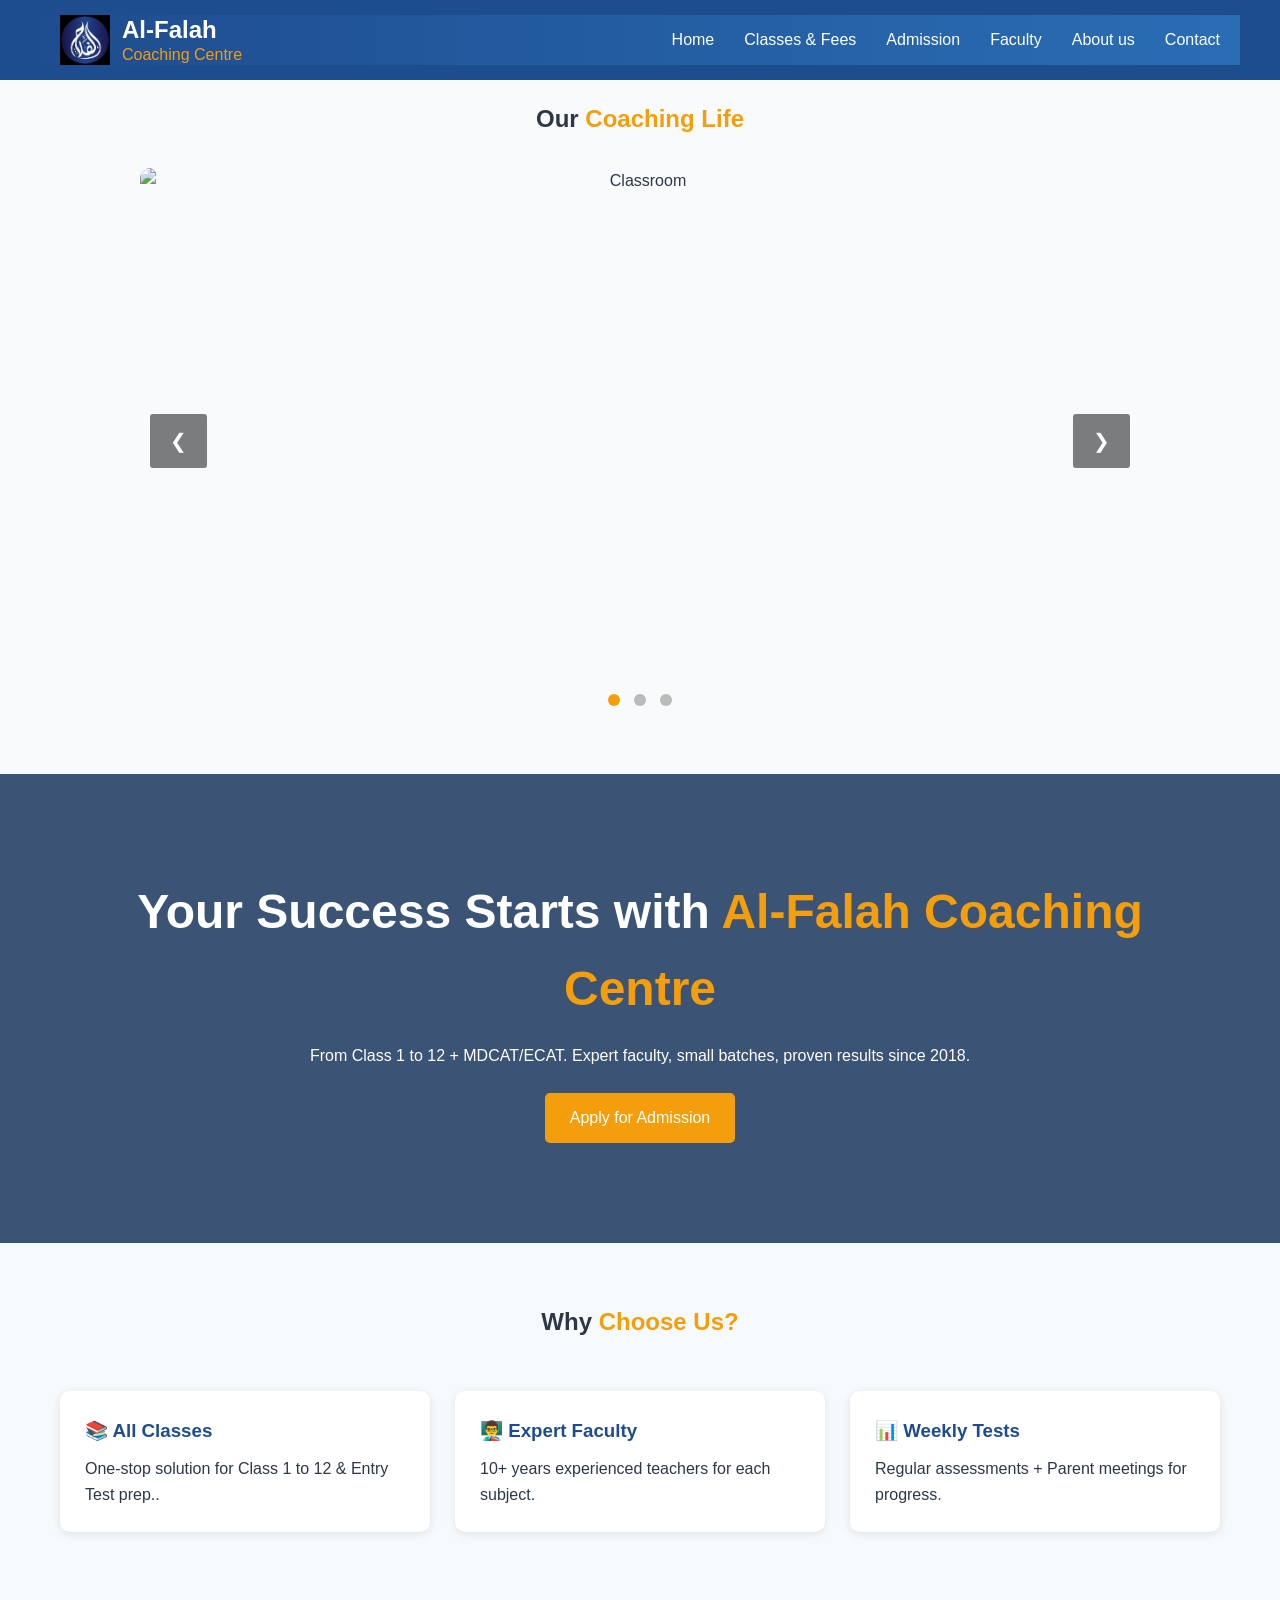
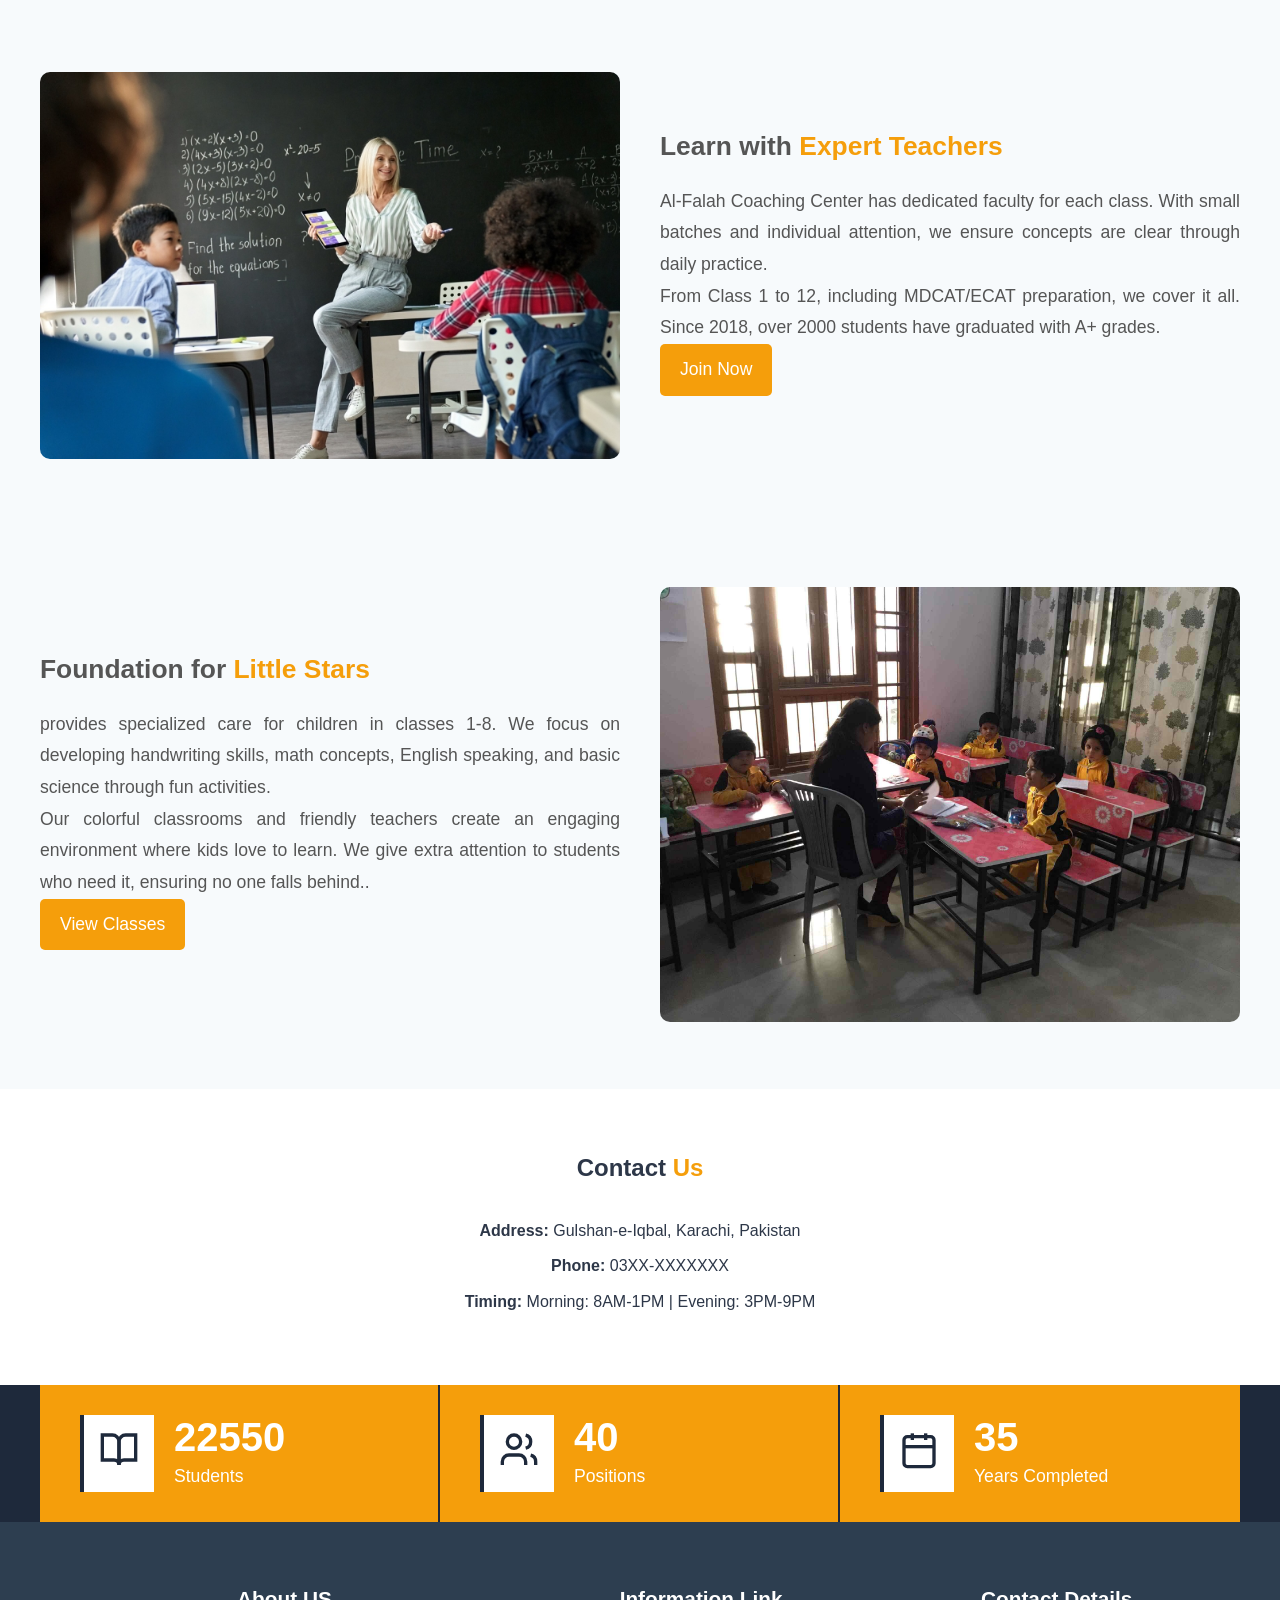
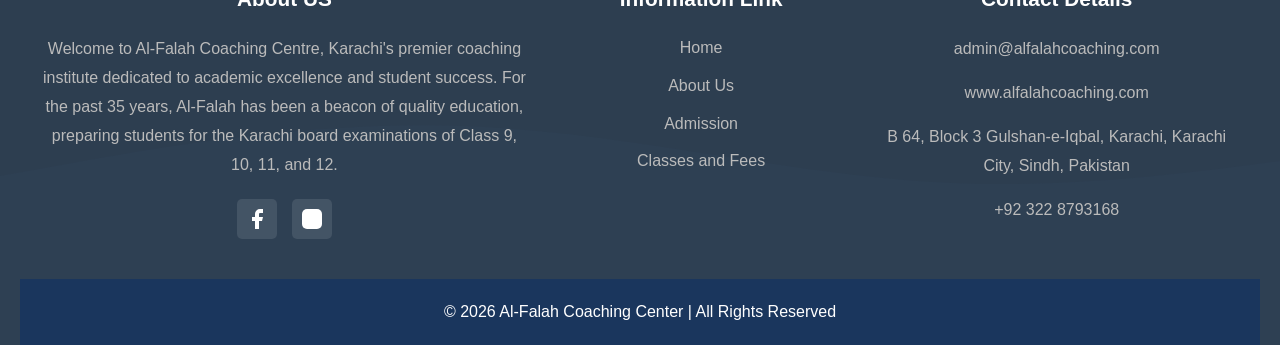
==== index.html @ beae8075 "Rename Index.html to index.html" ====
<!DOCTYPE html>
<html lang="en">
<head>
<meta charset="UTF-8">
<meta name="viewport" content="width=device-width, initial-scale=1.0">
<title>Al-Falah Coaching Center</title>
<link rel="stylesheet" href="coaching.css">

</head>
<body>

  <header class="site-header">
  <nav class="navbar">
    <div class="logo-container">
      <a href="index.html">
        <img src="logo 2.jfif" alt="Al-Falah Coaching Centre Logo">
        <div class="logo"><b>Al-Falah</b> <span>Coaching Centre</span></div>
      </a>
    </div>
    <div class="menu-btn" onclick="toggleMenu()">☰</div>
    <ul id="menu">
      <li><a href="index.html">Home</a></li>
      <li><a href="courses.html">Classes & Fees</a></li>
      <li><a href="admission.html">Admission</a></li>
      <li><a href="teachers.html">Faculty</a></li>
      <li><a href="about.html">About us</a></li>
      <li><a href="index.html#contact">Contact</a></li>
    </ul>
  </nav>
</header>


<section class="slider-section">
  <h2>Our <span>Coaching Life</span></h2>
  <div class="slider-container">
    <div class="slider">
      <img src="slidder 1.jfif"class="slide active" alt="Classroom">
      <img src="student studying2.jpg" class="slide"  alt="Students Studying">
      <img src="student studying.jpg" class="slide" alt="computer class">
      <img src="exam test.jpg" class="slide" alt="Exam Test">
    </div>
    <button class="prev">&#10094;</button>
    <button class="next">&#10095;</button>
    <div class="dots">
      <span class="dot"></span>
      <span class="dot"></span>
      <span class="dot"></span>
    </div>
  </div>
</section>


<section class="hero" id="home">
  <h1>Your Success Starts with <span>Al-Falah Coaching Centre</span></h1>
  <p>From Class 1 to 12 + MDCAT/ECAT. Expert faculty, small batches, proven results since 2018.</p>
  <a href="admission.html" class="btn">Apply for Admission</a>
</section>

<section>
  <h2>Why <span>Choose Us?</span></h2>
  <div class="courses-grid">
    <div class="card"><h3>📚 All Classes</h3><p>One-stop solution for Class 1 to 12 & Entry Test prep..</p></div>
    <div class="card"><h3>👨‍🏫 Expert Faculty</h3><p>10+ years experienced teachers for each subject.</p></div>
    <div class="card"><h3>📊 Weekly Tests</h3><p>Regular assessments + Parent meetings for progress.</p></div>
  </div>
</section>





<section class="about-coaching">
  <div class="about-grid">
    <div class="about-img">
      <img src="expert teachers.jpg" alt="Al-Falah Coaching Class">
    </div>
    <div class="about-text">
      <h2>Learn with <span>Expert Teachers</span></h2>
      <p>Al-Falah Coaching Center has dedicated faculty for each class. With small batches and individual attention, we ensure concepts are clear through daily practice.</p>
      <p> From Class 1 to 12, including MDCAT/ECAT preparation, we cover it all. Since 2018, over 2000 students have graduated with A+ grades.</p>
      <a href="admission.html" class="btn-small">Join Now</a>
    </div>
  </div>
</section>


<section class="kids-section">
  <div class="about-grid reverse">
    <div class="about-img">
      <img src="little stars foundation.jpg" alt="Kids Learning">
    </div>
    <div class="about-text">
      <h2>Foundation for <span>Little Stars</span></h2>
      <p> provides specialized care for children in classes 1-8. We focus on developing handwriting skills, math concepts, English speaking, and basic science through fun activities. </p>
      <p>Our colorful classrooms and friendly teachers create an engaging environment where kids love to learn. We give extra attention to students who need it, ensuring no one falls behind..</p>
      <a href="courses.html" class="btn-small">View Classes</a>
    </div>
  </div>
</section>

<section id="contact">
  <h2>Contact <span>Us</span></h2>
  <div class="contact-info">
    <p><b>Address:</b> Gulshan-e-Iqbal, Karachi, Pakistan</p>
    <p><b>Phone:</b> 03XX-XXXXXXX</p>
    <p><b>Timing:</b> Morning: 8AM-1PM | Evening: 3PM-9PM</p>
  </div>
</section>


<section class="stats-section">
  <div class="stats-container">
    <div class="stat-box">
      <div class="stat-icon">
        <svg xmlns="http://www.w3.org/2000/svg" width="40" height="40" viewBox="0 0 24 24" fill="none" stroke="currentColor" stroke-width="2"><path d="M2 3h6a4 4 0 0 1 4 4v14a3 3 0 0 0-3-3H2z"></path><path d="M22 3h-6a4 4 0 0 0-4 4v14a3 3 0 0 1 3-3h7z"></path></svg>
      </div>
      <div class="stat-content">
        <h3 class="counter" data-target="82365">0</h3>
        <p>Students</p>
      </div>
    </div>
    
    <div class="stat-box">
      <div class="stat-icon">
        <svg xmlns="http://www.w3.org/2000/svg" width="40" height="40" viewBox="0 0 24 24" fill="none" stroke="currentColor" stroke-width="2"><path d="M16 21v-2a4 4 0 0 0-4-4H6a4 4 0 0 0-4 4v2"></path><circle cx="9" cy="7" r="4"></circle><path d="M22 21v-2a4 4 0 0 0-3-3.87"></path><path d="M16 3.13a4 4 0 0 1 0 7.75"></path></svg>
      </div>
      <div class="stat-content">
        <h3 class="counter" data-target="40">0</h3>
        <p>Positions</p>
      </div>
    </div>
    
    <div class="stat-box">
      <div class="stat-icon">
        <svg xmlns="http://www.w3.org/2000/svg" width="40" height="40" viewBox="0 0 24 24" fill="none" stroke="currentColor" stroke-width="2"><rect x="3" y="4" width="18" height="18" rx="2" ry="2"></rect><line x1="16" y1="2" x2="16" y2="6"></line><line x1="8" y1="2" x2="8" y2="6"></line><line x1="3" y1="10" x2="21" y2="10"></line></svg>
      </div>
      <div class="stat-content">
        <h3 class="counter" data-target="35">0</h3>
        <p>Years Completed</p>
      </div>
    </div>
  </div>
</section>


<!-- Footer Start -->
<footer class="main-footer">
  <div class="footer-container">
    <div class="footer-col">
      <h4>About US</h4>
      <p>Welcome to Al-Falah Coaching Centre, Karachi's premier coaching institute dedicated to academic excellence and student success. For the past 35 years, Al-Falah has been a beacon of quality education, preparing students for the Karachi board examinations of Class 9, 10, 11, and 12.</p>
      <div class="social-icons">
        <a href="#"><svg width="24" height="24" fill="white" viewBox="0 0 24 24"><path d="M18 2h-3a5 5 0 0 0-5 5v3H7v4h3v8h4v-8h3l1-4h-4V7a1 1 0 0 1 1-1h3z"></path></svg></a>
        <a href="#"><svg width="24" height="24" fill="white" viewBox="0 0 24 24"><rect x="2" y="2" width="20" height="20" rx="5" ry="5"></rect><path d="M16 11.37A4 4 0 1 1 12.63 8 4 4 0 0 1 16 11.37z"></path><line x1="17.5" y1="6.5" x2="17.51" y2="6.5"></line></svg></a>
      </div>
    </div>
    
    <div class="footer-col">
      <h4>Information Link</h4>
      <ul>
        <li><a href="index.html">Home</a></li>
        <li><a href="about.html">About Us</a></li>
        <li><a href="admission.html">Admission</a></li>
        <li><a href="courses.html">Classes and Fees</a></li>
      </ul>
    </div>
    
    <div class="footer-col">
      <h4>Contact Details</h4>
      <p>admin@alfalahcoaching.com</p>
      <p>www.alfalahcoaching.com</p>
      <p>B 64, Block 3 Gulshan-e-Iqbal, Karachi, Karachi City, Sindh, Pakistan</p>
      <p>+92 322 8793168</p>
    </div>
  </div>
  <footer>
  <p>© 2026 Al-Falah Coaching Center | All Rights Reserved</p>
</footer>

<script src="coaching.js"></script>
</body>
</html>
---- coaching.css ----
html, body {
  height: 100%;
  margin: 0;
}
body {
  display: flex;
  flex-direction: column;
  min-height: 100vh;
}
main {
  flex: 1;
}
:root {
--navy: #1a365d;
--gold: #d69e2e;
--light: #f7fafc;
--dark: #2d3748;
}
* {
  margin: 0;
  padding: 0;
  box-sizing: border-box;
  font-family: "Segoe UI", sans-serif;
  scroll-behavior: smooth;
  }
body {
background: var(--light);
color: var(--dark);
line-height: 1.6;
}
nav {
background: linear-gradient(90deg, #1e4d8f, #2a6db5);
padding: 15px 5%;
display: flex;
justify-content: space-between;
align-items: center;
}
.logo {
color: white;
font-size: 24px;
font-weight: bold;
}
.logo span {
color: var(--gold);
}
nav ul {
list-style: none;
display: flex;
gap: 25px;
}
nav ul li a {
text-decoration: none;
color: white;
font-weight: 500;
transition: 0.3s;
}
nav ul li a:hover {
color: var(--gold);
}
.menu-btn {
display: none;
font-size: 28px;
color: white;
cursor: pointer;
}
.hero {
background:
linear-gradient(rgba(26,54,93,0.85), rgba(26,54,93,0.85)),
url("https://images.unsplash.com/photo-1523050854058-8df90110c9f1?auto=format&fit=crop&w=1200&q=80")
center/cover;
color: white;
text-align: center;
padding: 100px 5%;
}
.hero h1 {
font-size: 3rem;
margin-bottom: 15px;
}
.hero h1 span {
color: var(--gold);
}
.hero p {
margin-bottom: 25px;
}
.btn,
.btn-small {
display: inline-block;
background: var(--gold);
color: white;
text-decoration: none;
border-radius: 5px;
transition: 0.3s;
}
.btn {
padding: 12px 25px;
}
.btn-small {
padding: 10px 20px;
}
.btn:hover,
.btn-small:hover {
background: #b8860b;
}
section {
padding: 60px 20px;
}
section h2 {
text-align: center;
margin-bottom: 30px;
}
section h2 span {
color: var(--gold);
}
.courses-grid {
display: grid;
grid-template-columns: repeat(auto-fit, minmax(280px, 1fr));
gap: 20px;
max-width: 1200px;
margin: auto;
}
.card {
background: white;
padding: 25px;
border-radius: 10px;
box-shadow: 0 2px 10px rgba(0,0,0,.1);
}
.card h3 {
color: #1e4d8f;
margin-bottom: 10px;
}
.about-grid {
display: grid;
grid-template-columns: 1fr 1fr;
gap: 40px;
align-items: center;
max-width: 1200px;
margin: auto;
}
.about-grid.reverse {
direction: rtl;
}
.about-grid.reverse .about-text {
direction: ltr;
}
.about-img img {
width: 100%;
border-radius: 10px;
}
.about-text h2 {
text-align: left;
margin-bottom: 15px;
}
.slider-section {
  text-align: center;
  background: #f8fafc;
  padding: 100px 20px 60px;
}
.slider-sectionh2{
  margin-bottom: 40px;
}
.slider-container {
  position: relative;
  max-width: 1000px;
  margin: auto;
  overflow: hidden;
}
.slider {
  position: relative;
  width: 100%;
  height: 500px; /* Height zaruri hai */
}
.slider img {
  width: 100%;
  height: 500px;
  object-fit: cover;
  display: none;
  border-radius: 10px;
}
.slider img.active {
  display: block;
}
.prev,.next {
  position: absolute;
  top: 50%;
  transform: translateY(-50%);
  background: rgba(0,0,0,.5);
  color: white;
  border: none;
  padding: 15px 20px;
  cursor: pointer;
  font-size: 20px;
  z-index: 10;
  border-radius: 3px;
}
.prev:hover,.next:hover {
  background: rgba(0,0,0,.8);
}
.prev { left: 10px; }
.next { right: 10px; }
.dots {
  margin-top: 20px;
}
.dot {
  height: 12px;
  width: 12px;
  background: #bbb;
  border-radius: 50%;
  display: inline-block;
  margin: 0 5px;
  cursor: pointer;
  transition: 0.3s;
}
.dot.active {
  background: var(--gold);
}
#contact {
background: white;
text-align: center;
}
.contact-info p {
margin: 10px 0;
}
.contact-form {
max-width: 700px;
margin: 30px auto;
background: white;
padding: 30px;
border-radius: 10px;
box-shadow: 0 5px 15px rgba(0,0,0,.08);
}
.contact-form input,
.contact-form textarea,
.contact-form select {
width: 100%;
padding: 12px;
margin-bottom: 15px;
border: 1px solid #ddd;
border-radius: 5px;
}
.contact-form input:focus,
.contact-form textarea:focus,
.contact-form select:focus {
outline: none;
border-color: var(--gold);
}
footer {
background: var(--navy);
color: white;
text-align: center;
padding: 20px;
}
@media (max-width: 768px) {
.menu-btn {
    display: block;
}
nav ul {
    display: none;
    flex-direction: column;
    background: var(--navy);
    position: absolute;
    top: 70px;
    right: 10px;
    width: 200px;
    padding: 15px;
}
.about-grid {
    grid-template-columns: 1fr;
}
.hero h1 {
    font-size: 2rem;
}
}
.fee-box {
  max-width: 900px;
  margin: 40px auto;
  background: white;
  padding: 30px;
  border-radius: 10px;
  box-shadow: 0 5px 15px rgba(0,0,0,0.08);
}
.fee-table {
  width: 100%;
  border-collapse: collapse;
  margin: 20px 0;
  text-align: left;
}
.fee-table th {
  background: #1e4d8f;
  color: white;
  padding: 15px 12px;
  font-weight: 600;
}
.fee-table td {
  padding: 15px 12px;
  border-bottom: 1px solid #eee;
  vertical-align: top;
}
.fee-table tr:hover {
  background: #f8fafc;
}
@media(max-width: 768px) {
  .fee-table {
    font-size: 14px;
  }
  .fee-table th, .fee-table td {
    padding: 10px 8px;
  }
}
.stats-section {
  background: #1e293b;
  padding: 0;
}
.stats-container {
  max-width: 1200px;
  margin: 0 auto;
  display: grid;
  grid-template-columns: repeat(3, 1fr);
}
.stat-box {
  background: #f59e0b;
  display: flex;
  align-items: center;
  padding: 30px 40px;
  border-right: 2px solid #1e293b;
}
.stat-box:last-child {
  border-right: none;
}
.stat-icon {
  background: white;
  padding: 15px;
  margin-right: 20px;
  border-left: 4px solid #1e293b;
  color: #1e293b;
}
.stat-content h3 {
  font-size: 2.5rem;
  font-weight: 700;
  color: white;
  margin: 0;
  line-height: 1;
}
.stat-content p {
  color: white;
  margin: 5px 0 0 0;
  font-size: 1.1rem;
}
.main-footer {
  background: #2d3e50;
  color: #ddd;
  padding: 60px 20px 0;
  background-image: url('data:image/svg+xml,<svg xmlns="http://www.w3.org/2000/svg" viewBox="0 0 1440 320"><path fill="%23344860" fill-opacity="0.2" d="M0,192L60,181.3C120,171,240,149,360,154.7C480,160,600,192,720,197.3C840,203,960,181,1080,165.3C1200,149,1320,139,1380,133.3L1440,128L1440,320L1380,320C1320,320,1200,320,1080,320C960,320,840,320,720,320C600,320,480,320,360,320C240,320,120,320,60,320L0,320Z"></path></svg>');
  background-size: cover;
}
.footer-container {
  max-width: 1200px;
  margin: 0 auto;
  display: grid;
  grid-template-columns: 2fr 1fr 1.5fr;
  gap: 50px;
  padding-bottom: 40px;
}
.footer-col h4 {
  color: white;
  font-size: 1.3rem;
  margin-bottom: 20px;
  font-weight: 600;
}
.footer-col p {
  line-height: 1.8;
  color: #bbb;
  margin-bottom: 15px;
}
.footer-col ul {
  list-style: none;
  padding: 0;
}
.footer-col ul li {
  margin-bottom: 12px;
}
.footer-col ul li a {
  color: #bbb;
  text-decoration: none;
  transition: 0.3s;
}
.footer-col ul li a:hover {
  color: var(--gold);
  padding-left: 5px;
}
.social-icons {
  display: flex;
  gap: 15px;
  margin-top: 20px;
}
.social-icons a {
  width: 40px;
  height: 40px;
  background: rgba(255,255,255,0.1);
  display: flex;
  align-items: center;
  justify-content: center;
  border-radius: 5px;
  transition: 0.3s;
}
.social-icons a:hover {
  background: var(--gold);
}
.footer-bottom {
  background: #1e293b;
  text-align: center;
  padding: 20px;
  border-top: 1px solid #3a4f63;
}
.footer-bottom p {
  margin: 0;
  color: #999;
  font-size: 0.9rem;
}
@media(max-width: 768px) {
  .stats-container {
    grid-template-columns: 1fr;
  }
  .stat-box {
    border-right: none;
    border-bottom: 2px solid #1e293b;
    justify-content: center;
  }
  .footer-container {
    grid-template-columns: 1fr;
    gap: 30px;
  }
}
.page-banner {
  width: 100%;
  height: 350px;
  position: relative;
  overflow: hidden;
  margin-top: 70px;
}
.banner-img {
  width: 100%;
  height: 100%;
  object-fit: cover;
  filter: brightness(0.9);
}
.banner-overlay {
  width: 100%;
  height: 100%;
}
.about-section {
  padding: 80px 20px;
  background: #f8fafc;
}
.about-container {
  max-width: 900px;
  margin: 0 auto;
  text-align: center;
}
.about-container h2 {
  font-size: 2.5rem;
  color: #1e4d8f;
  margin-bottom: 30px;
  font-weight: 700;
}
.about-text {
  font-size: 1.1rem;
  line-height: 1.8;
  color: #555;
  margin-bottom: 25px;
  text-align: justify;
}
.about-features {
  display: grid;
  grid-template-columns: repeat(3, 1fr);
  gap: 30px;
  margin-top: 60px;
}
.feature-box {
  background: white;
  padding: 30px 25px;
  border-radius: 10px;
  box-shadow: 0 5px 15px rgba(0,0,0,0.08);
  text-align: left;
  border-top: 4px solid var(--gold);
}
.feature-box h3 {
  color: #1e4d8f;
  font-size: 1.3rem;
  margin-bottom: 15px;
}
.feature-box p {
  color: #666;
  line-height: 1.7;
  font-size: 0.95rem;
}
#menu li a.active {
  color: var(--gold);
  font-weight: 600;
}
@media(max-width: 768px) {
  .page-banner {
    height: 250px;
    margin-top: 60px;
  }
  .about-container h2 {
    font-size: 2rem;
  }
  .about-features {
    grid-template-columns: 1fr;
    gap: 20px;
  }
  .about-text {
    text-align: left;
  }
}
.mvh-section {
  padding: 80px 20px;
  background: white;
}
.mvh-container {
  max-width: 1200px;
  margin: 0 auto;
  display: grid;
  grid-template-columns: repeat(3, 1fr);
  gap: 40px;
}
.mvh-box {
  background: white;
  padding: 40px 30px;
  border: 1px solid #e5e7eb;
  border-radius: 8px;
  text-align: left;
  transition: 0.3s;
}
.mvh-box:hover {
  box-shadow: 0 10px 30px rgba(0,0,0,0.1);
  transform: translateY(-5px);
  border-color: var(--gold);
}
.mvh-icon {
  width: 80px;
  height: 80px;
  border: 2px solid #1e4d8f;
  border-radius: 8px;
  display: flex;
  align-items: center;
  justify-content: center;
  margin-bottom: 25px;
}
.mvh-box h3 {
  font-size: 1.8rem;
  color: #1e293b;
  margin-bottom: 15px;
  font-weight: 600;
}
.mvh-box:nth-child(3) h3 {
  color: #f59e0b;
}
.mvh-box p {
  color: #555;
  line-height: 1.8;
  font-size: 0.95rem;
}
@media(max-width: 992px) {
  .mvh-container {
    grid-template-columns: 1fr;
    gap: 30px;
  }
  .mvh-box {
    text-align: center;
  }
  .mvh-icon {
    margin: 0 auto 25px;
  }
}
:root {
  --gold: #f59e0b;
  --blue: #1e4d8f;
}
body {
  margin: 0;
  font-family: 'Segoe UI', Arial, sans-serif;
}
.site-header {
  background: #1e4d8f;
  padding: 15px 0;
  position: fixed;
  width: 100%;
  top: 0;
  z-index: 1000;
}
.navbar {
  max-width: 1200px;
  margin: 0 auto;
  display: flex;
  justify-content: space-between;
  align-items: center;
  padding: 0 20px;
}
.logo {
  color: white;
  font-size: 1.5rem;
  font-weight: 700;
}
.logo span {
  color: var(--gold);
}
#menu {
  display: flex;
  list-style: none;
  gap: 30px;
  margin: 0;
}
#menu li a {
  color: white;
  text-decoration: none;
  font-weight: 500;
}
#menu li a.active, #menu li a:hover {
  color: var(--gold);
}
.menu-btn {
  display: none;
  color: white;
  font-size: 1.5rem;
  cursor: pointer;
}

.page-banner {
  margin-top: 70px;
}
.banner-bg {
  height: 350px;
  background: linear-gradient(135deg, #1e4d8f 0%, #3b82f6 100%);
  display: flex;
  flex-direction: column;
  align-items: center;
  justify-content: center;
  color: white;
  text-align: center;
}
.banner-bg h1 {
  font-size: 3rem;
  margin: 0 0 10px 0;
}
.banner-bg p {
  font-size: 1.2rem;
  margin: 0;
}
.about-section {
  padding: 80px 20px;
  background: #f8fafc;
}
.about-container {
  max-width: 900px;
  margin: 0 auto;
  text-align: center;
}
.about-container h2 {
  font-size: 2.5rem;
  color: #1e4d8f;
  margin-bottom: 30px;
}
.about-text {
  font-size: 1.1rem;
  line-height: 1.8;
  color: #555;
  margin-bottom: 20px;
}
.mvh-section {
  padding: 80px 20px;
  background: white;
}
.mvh-container {
  max-width: 1200px;
  margin: 0 auto;
  display: grid;
  grid-template-columns: repeat(3, 1fr);
  gap: 40px;
}
.mvh-box {
  background: white;
  padding: 40px 30px;
  border: 1px solid #e5e7eb;
  border-radius: 8px;
  text-align: center;
}
.mvh-box:hover {
  box-shadow: 0 10px 30px rgba(0,0,0,0.1);
  transform: translateY(-5px);
  transition: 0.3s;
}
.mvh-icon {
  font-size: 3rem;
  margin-bottom: 20px;
}
.mvh-box h3 {
  font-size: 1.8rem;
  color: #1e293b;
  margin-bottom: 15px;
}
.mvh-box:nth-child(3) h3 {
  color: #f59e0b;
}
.mvh-box p {
  color: #555;
  line-height: 1.8;
  font-size: 0.95rem;
}
@media(max-width: 768px) {
  .mvh-container {
    grid-template-columns: 1fr;
  }
  .menu-btn {
    display: block;
  }
  #menu {
    display: none;
  }
  #menu.active {
    display: flex;
    flex-direction: column;
    position: absolute;
    top: 60px;
    left: 0;
    width: 100%;
    background: #1e4d8f;
    padding: 20px;
  }
  .banner-bg h1 {
    font-size: 2rem;
  }
}
.contact-form input::placeholder {
  color: #888;
  opacity: 1; 
}
.contact-form select:invalid {
  color: #888;
}
.contact-form input[type="date"]:invalid {
  color: #888;
}
.contact-form select option {
  color: #333;
}
.contact-form select option[value=""] {
  color: #888;
}
.courses-grid {
  display: grid;
  grid-template-columns: repeat(auto-fit, minmax(300px, 1fr));
  gap: 25px;
  padding: 20px;
}
.card.teacher-card {
  background: #fff;
  border-radius: 10px;
  box-shadow: 0 2px 15px rgba(0,0,0,0.1);
  overflow: hidden;
  text-align: center;
  transition: 0.3s;
}
.card.teacher-card:hover {
  transform: translateY(-5px);
  box-shadow: 0 8px 20px rgba(0,0,0,0.15);
}
.card.teacher-card img {
  width: 100%;
  height: 250px;
  object-fit: cover;
}
.card.teacher-card h3 {
  color: #2c3e50;
  margin: 15px 0 10px;
  font-size: 22px;
}
.card.teacher-card p {
  font-size: 15px;
  margin: 8px 0;
  text-align: left;
  padding: 0 15px;
  color: #555;
}
.social-icons {
  margin-top: 20px;
  display: flex;
  gap: 15px;
  justify-content: center;
}
.logo-container a {
  display: flex;
  align-items: center;
  text-decoration: none;
}
.logo-container img {
  height: 50px;
  width: auto;
  margin-right: 12px;
  object-fit: contain;
}
.logo {
  font-size: 24px;
  font-weight: 700;
  color: #fff;
  line-height: 1.2;
}
.logo span {
  font-weight: 400;
  color: #f39c12;
  display: block;
  font-size: 16px;
}
@media (max-width: 768px) {
  .logo-container img {
    height: 40px;
    margin-right: 8px;
  }
  .logo {
    font-size: 18px;
  }
  .logo span {
    font-size: 14px;
  }
}
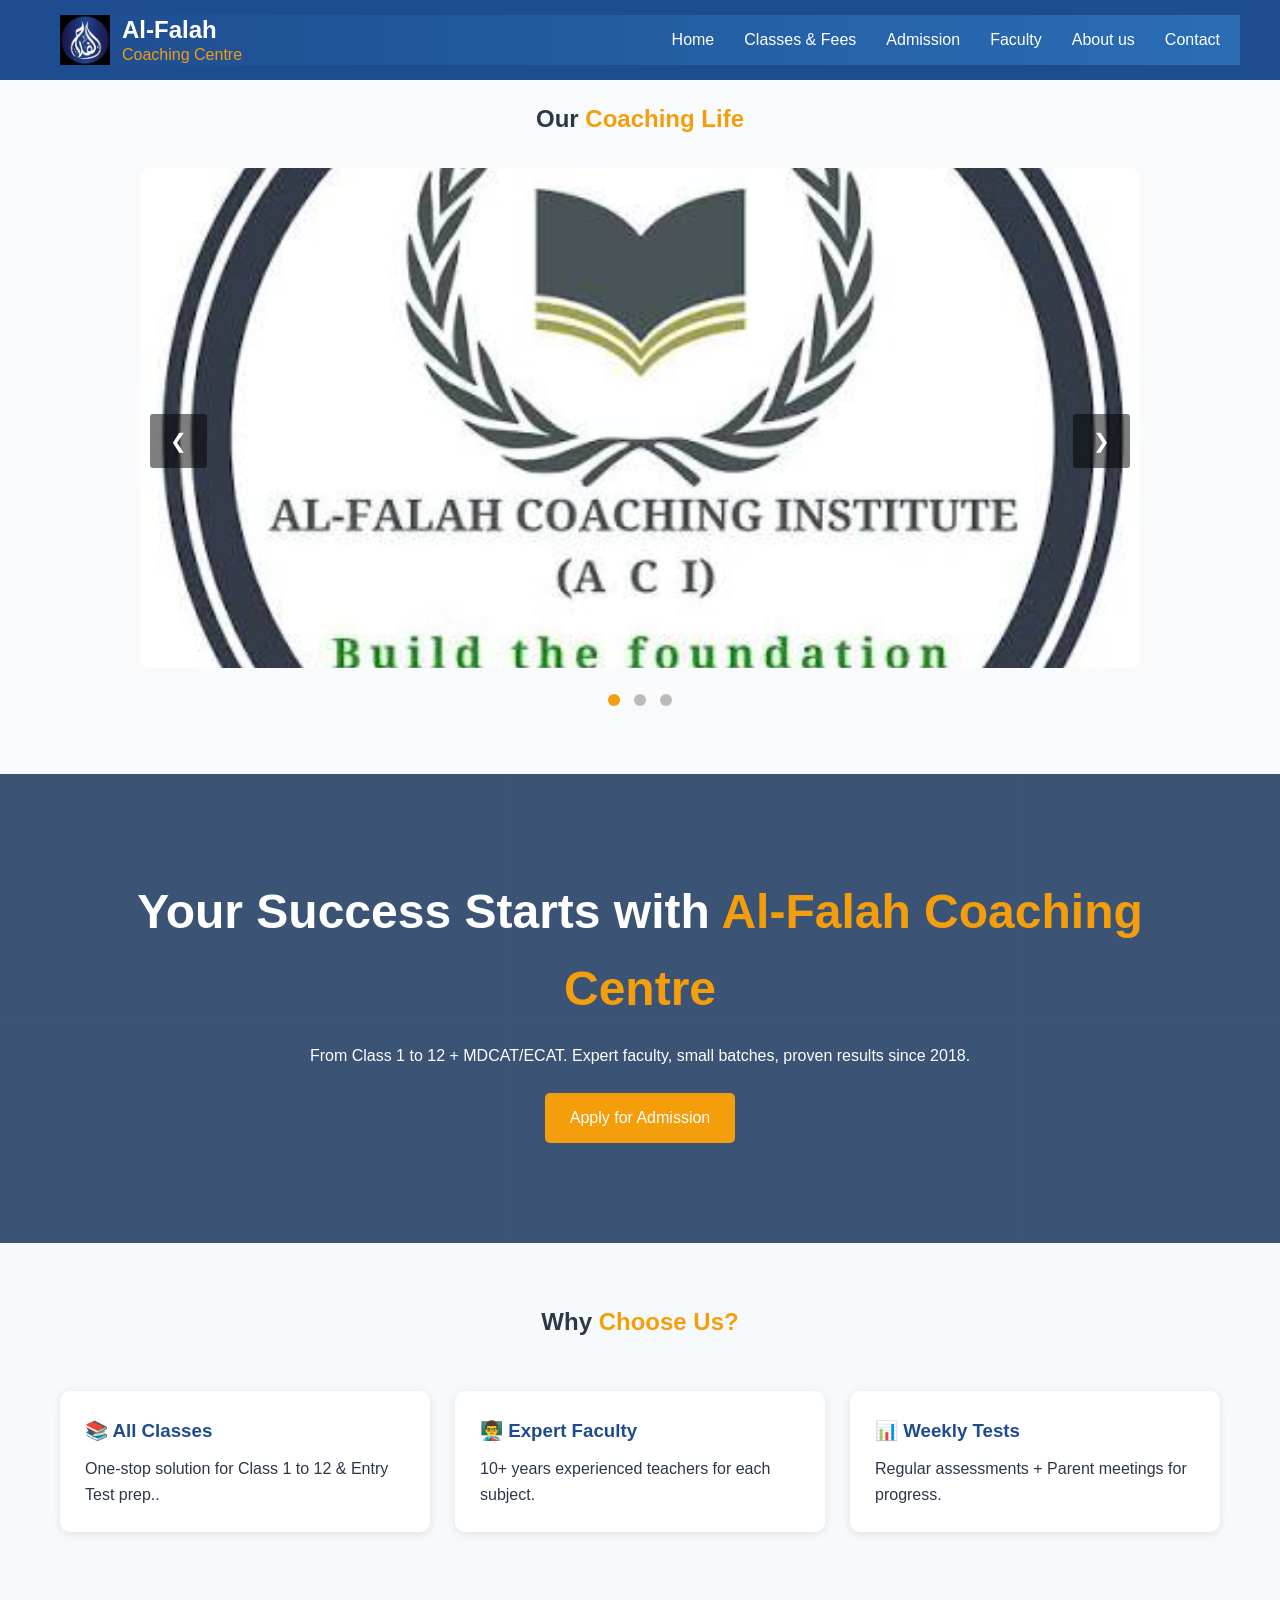
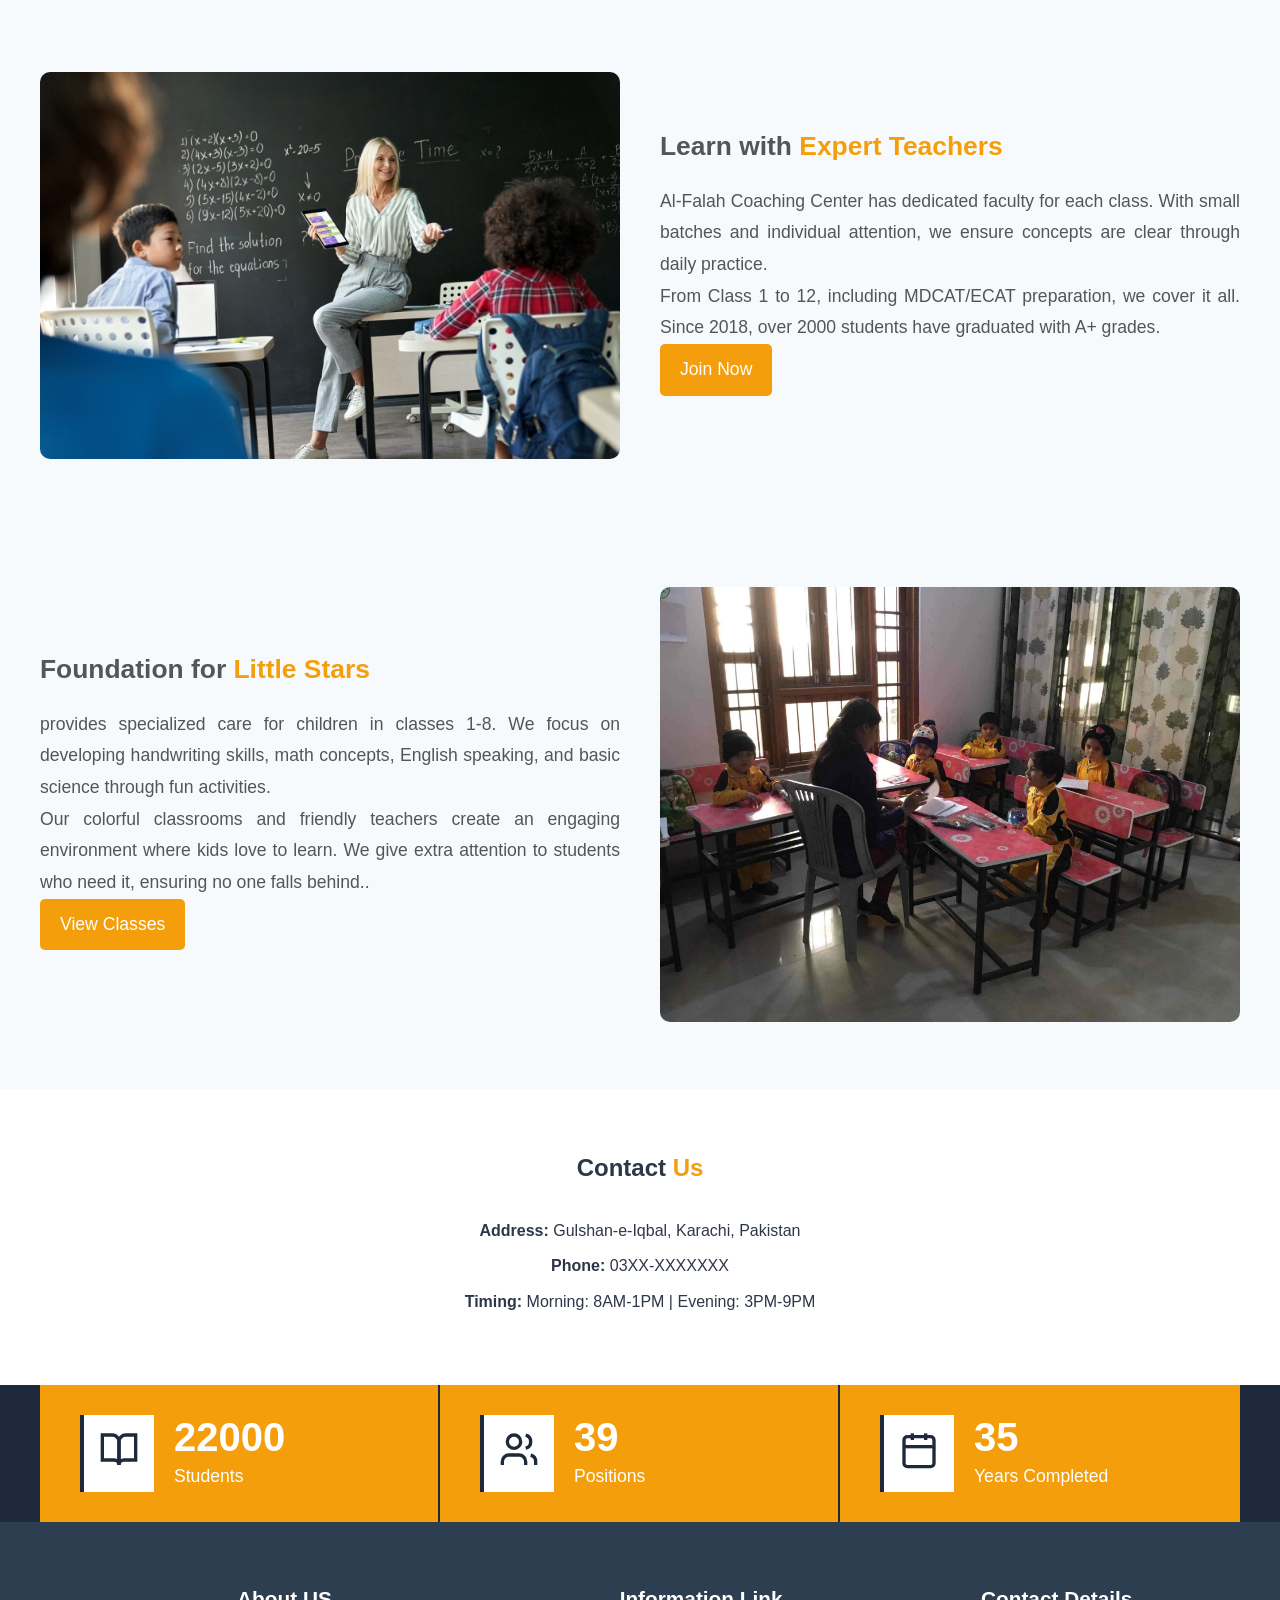
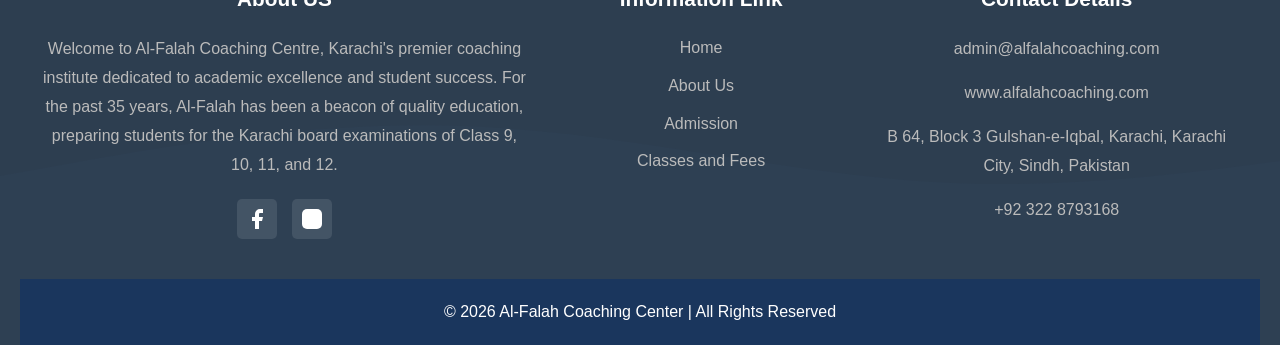
==== commit e2abc232: "Update index.html" ====
--- a/index.html
+++ b/index.html
@@ -34,7 +34,7 @@
   <h2>Our <span>Coaching Life</span></h2>
   <div class="slider-container">
     <div class="slider">
-      <img src="slidder 1.jfif"class="slide active" alt="Classroom">
+      <img src="alfalah coaching centre.jfif"class="slide active" alt="Classroom">
       <img src="student studying2.jpg" class="slide"  alt="Students Studying">
       <img src="student studying.jpg" class="slide" alt="computer class">
       <img src="exam test.jpg" class="slide" alt="Exam Test">
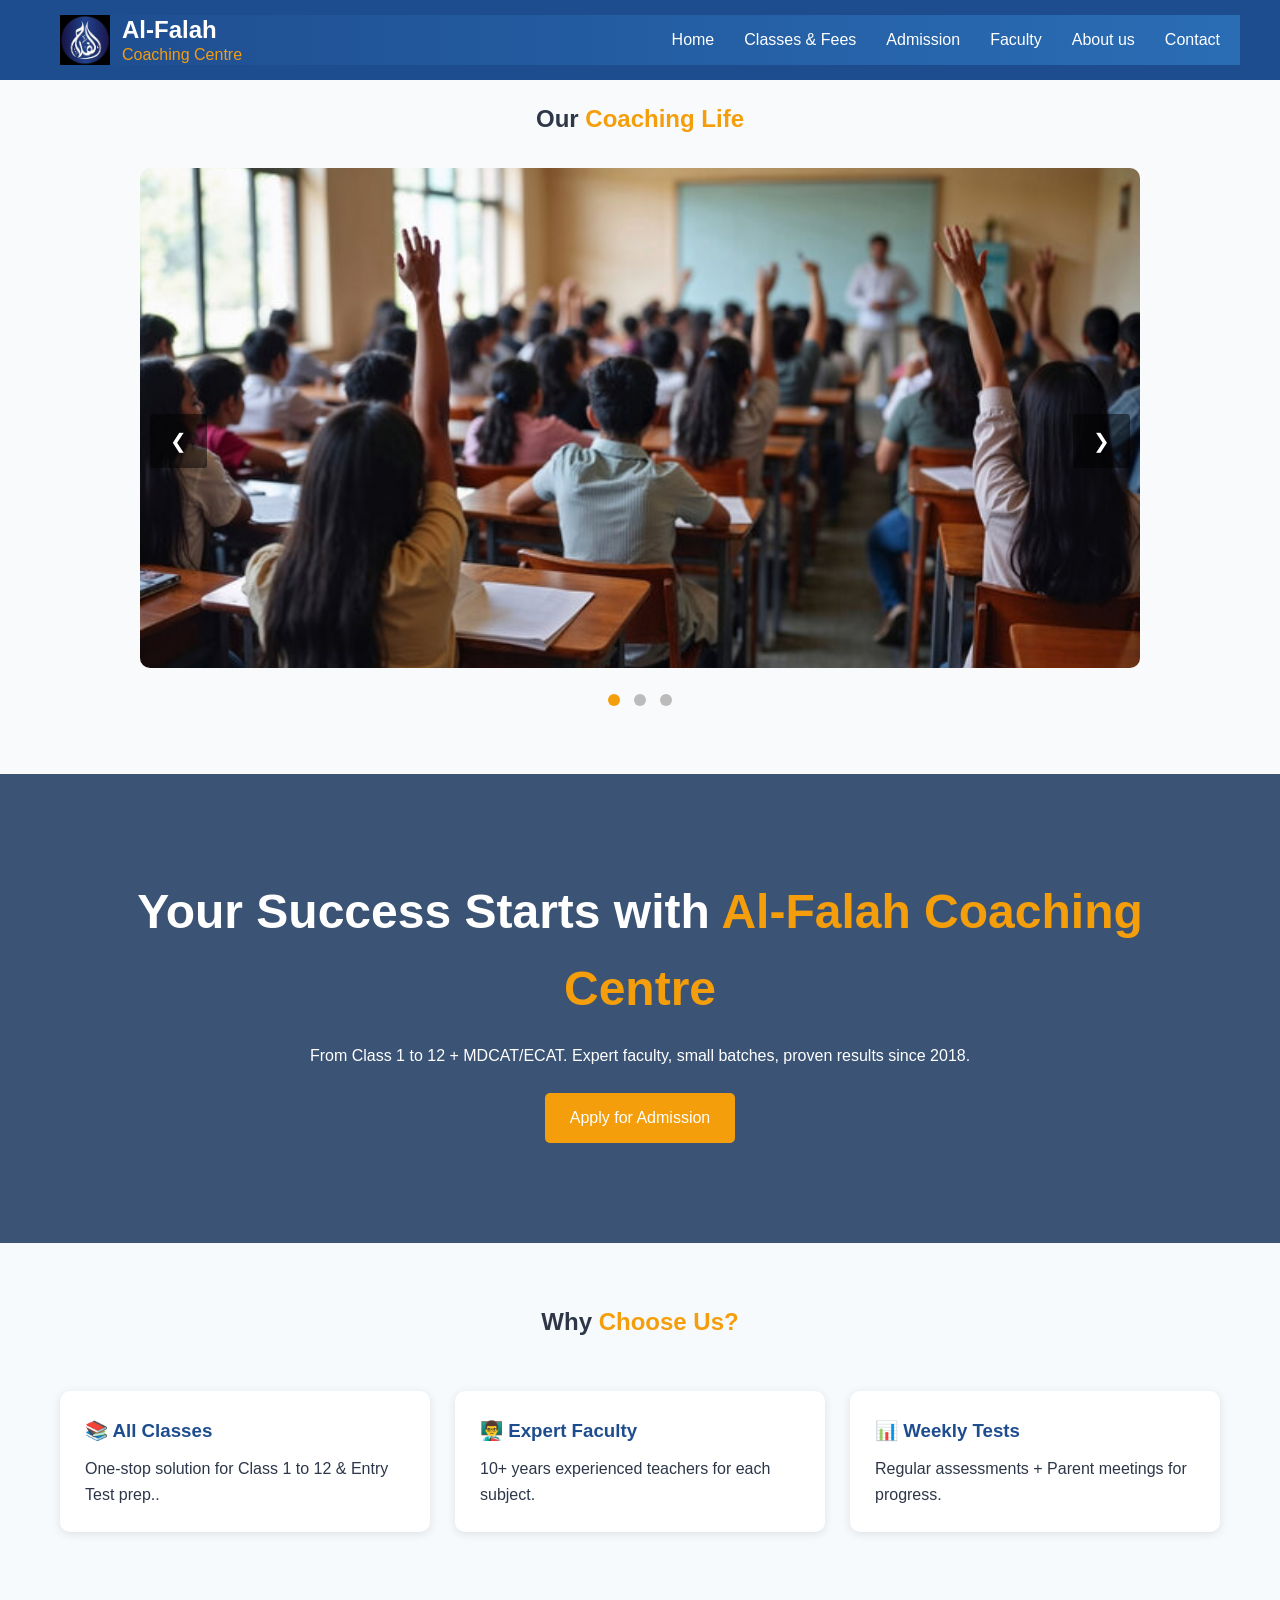
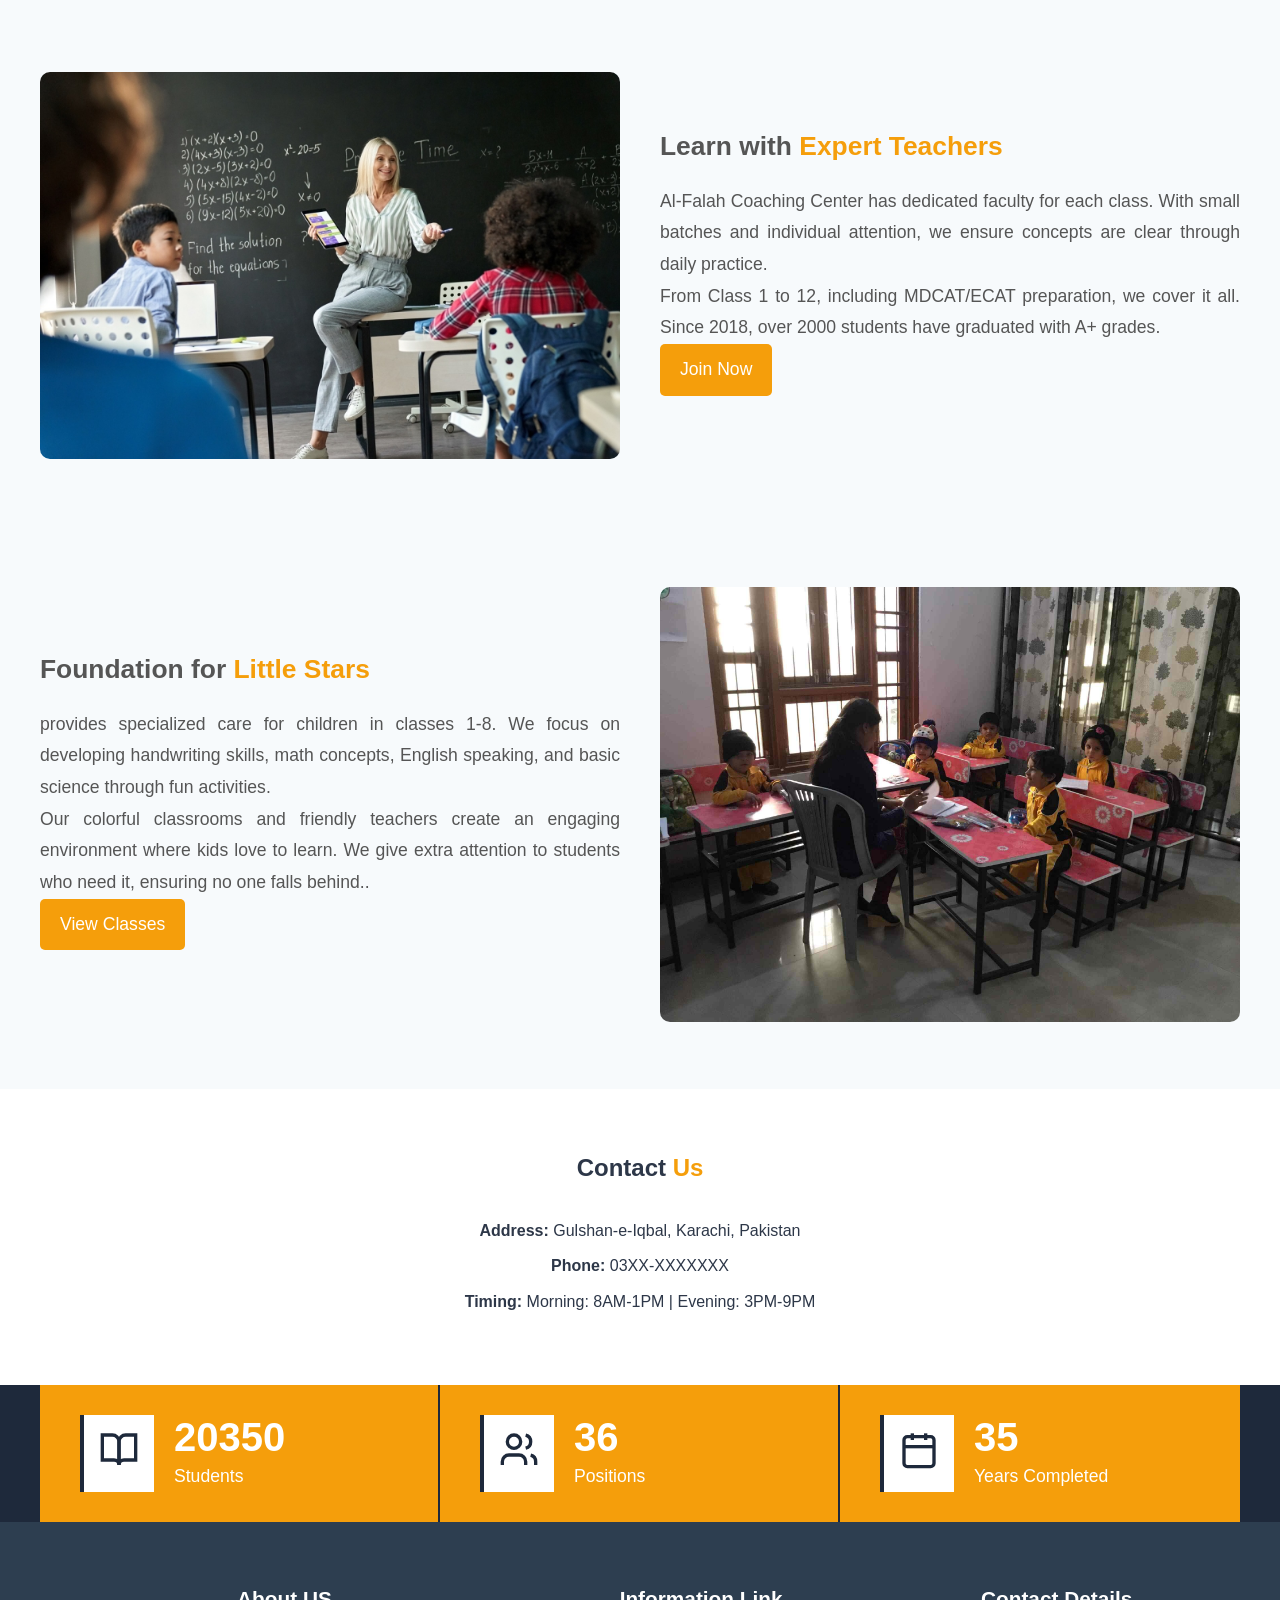
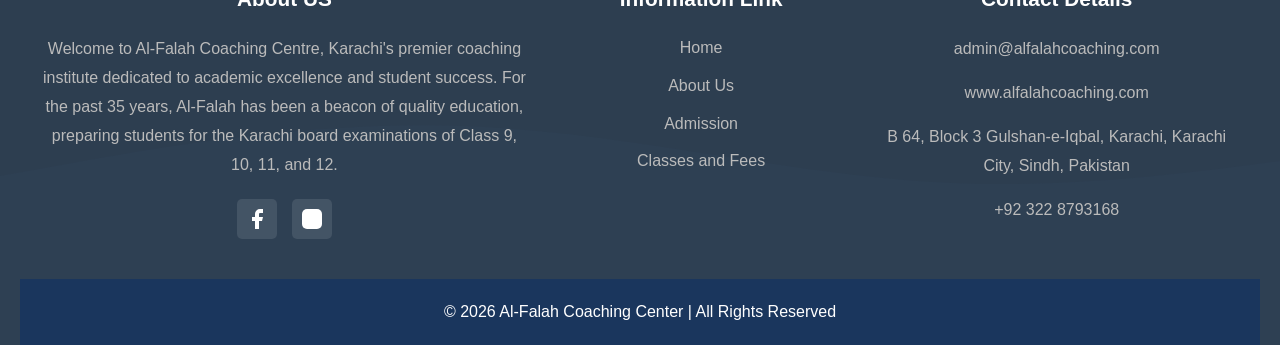
==== commit fcc10f07: "Update index.html" ====
--- a/index.html
+++ b/index.html
@@ -34,8 +34,7 @@
   <h2>Our <span>Coaching Life</span></h2>
   <div class="slider-container">
     <div class="slider">
-      <img src="alfalah coaching centre.jfif"class="slide active" alt="Classroom">
-      <img src="student studying2.jpg" class="slide"  alt="Students Studying">
+       <img src="student studying2.jpg" class="slide"  alt="Students Studying">
       <img src="student studying.jpg" class="slide" alt="computer class">
       <img src="exam test.jpg" class="slide" alt="Exam Test">
     </div>
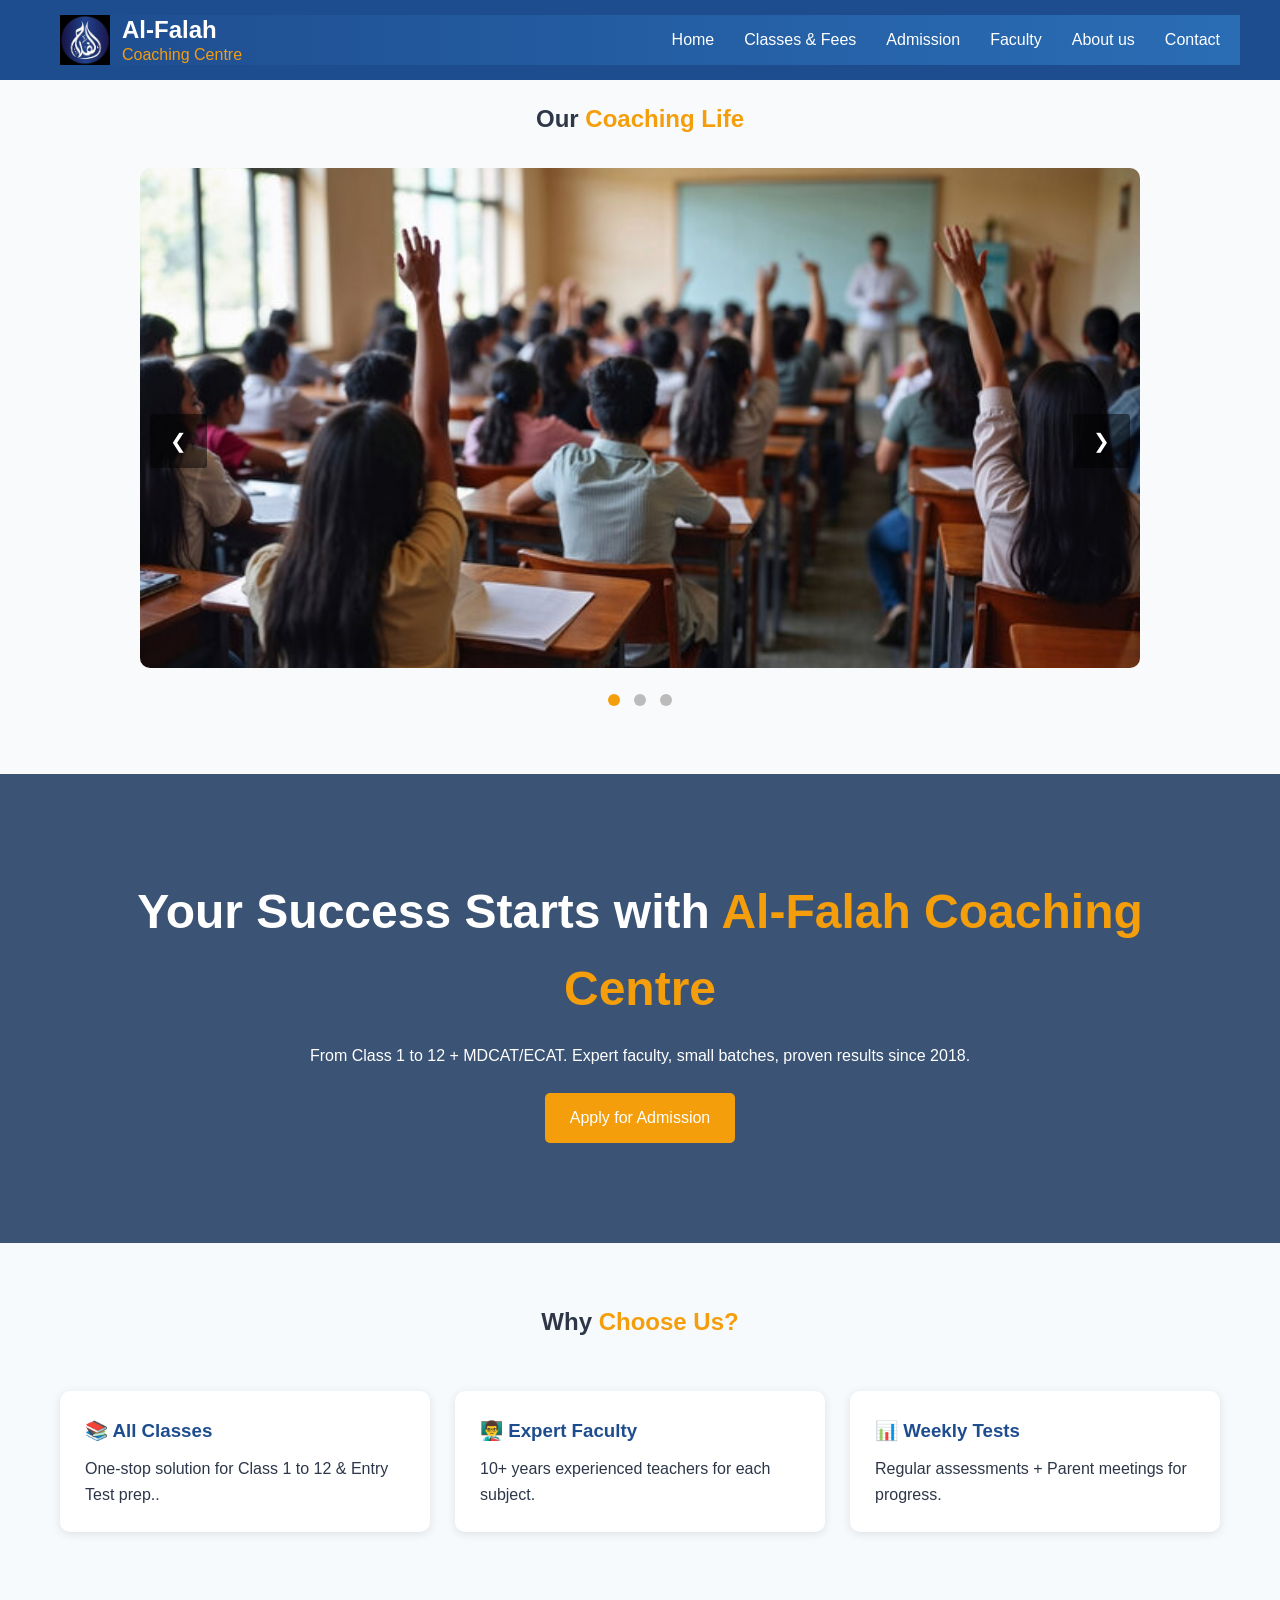
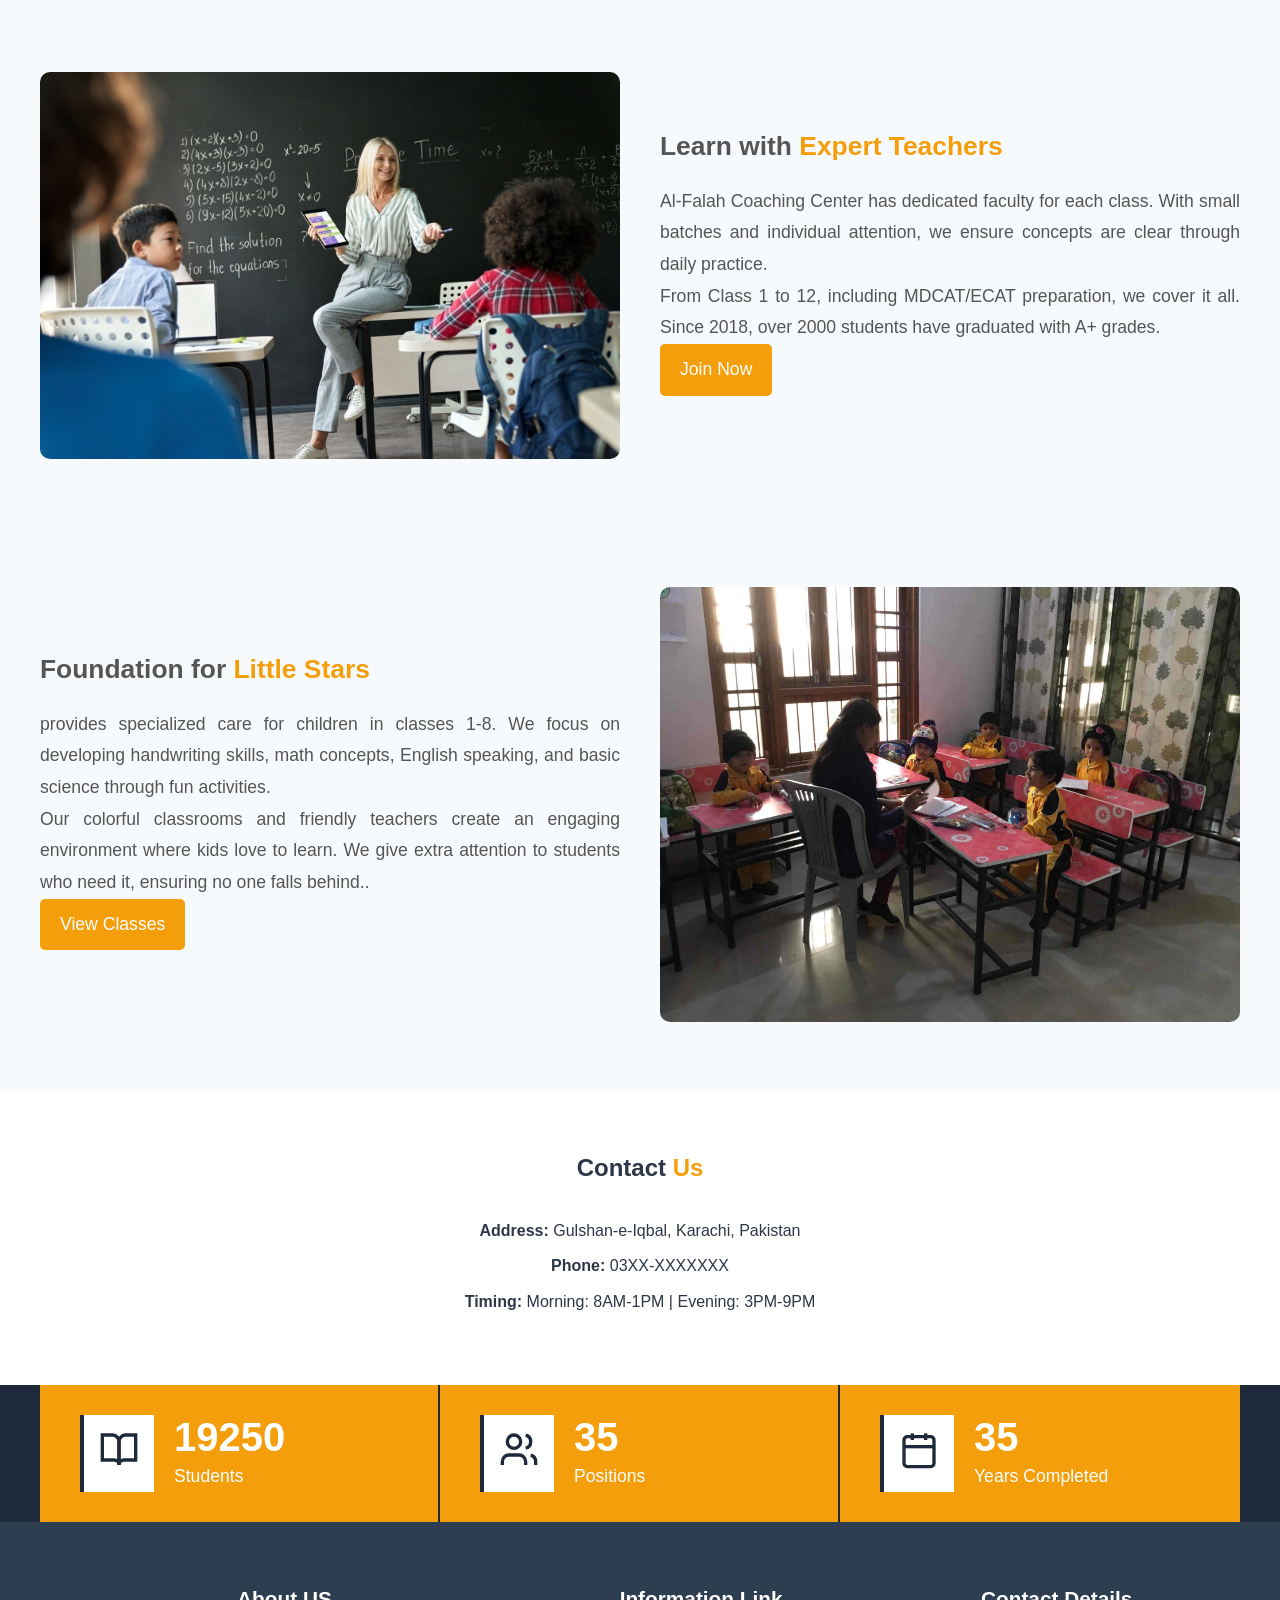
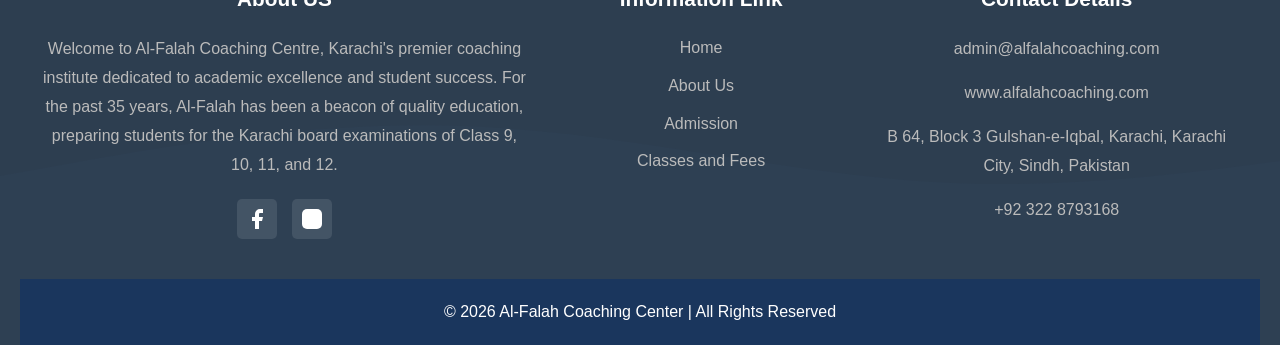
==== commit 4f875292: "Update index.html" ====
--- a/index.html
+++ b/index.html
@@ -34,6 +34,7 @@
   <h2>Our <span>Coaching Life</span></h2>
   <div class="slider-container">
     <div class="slider">
+
        <img src="student studying2.jpg" class="slide"  alt="Students Studying">
       <img src="student studying.jpg" class="slide" alt="computer class">
       <img src="exam test.jpg" class="slide" alt="Exam Test">
